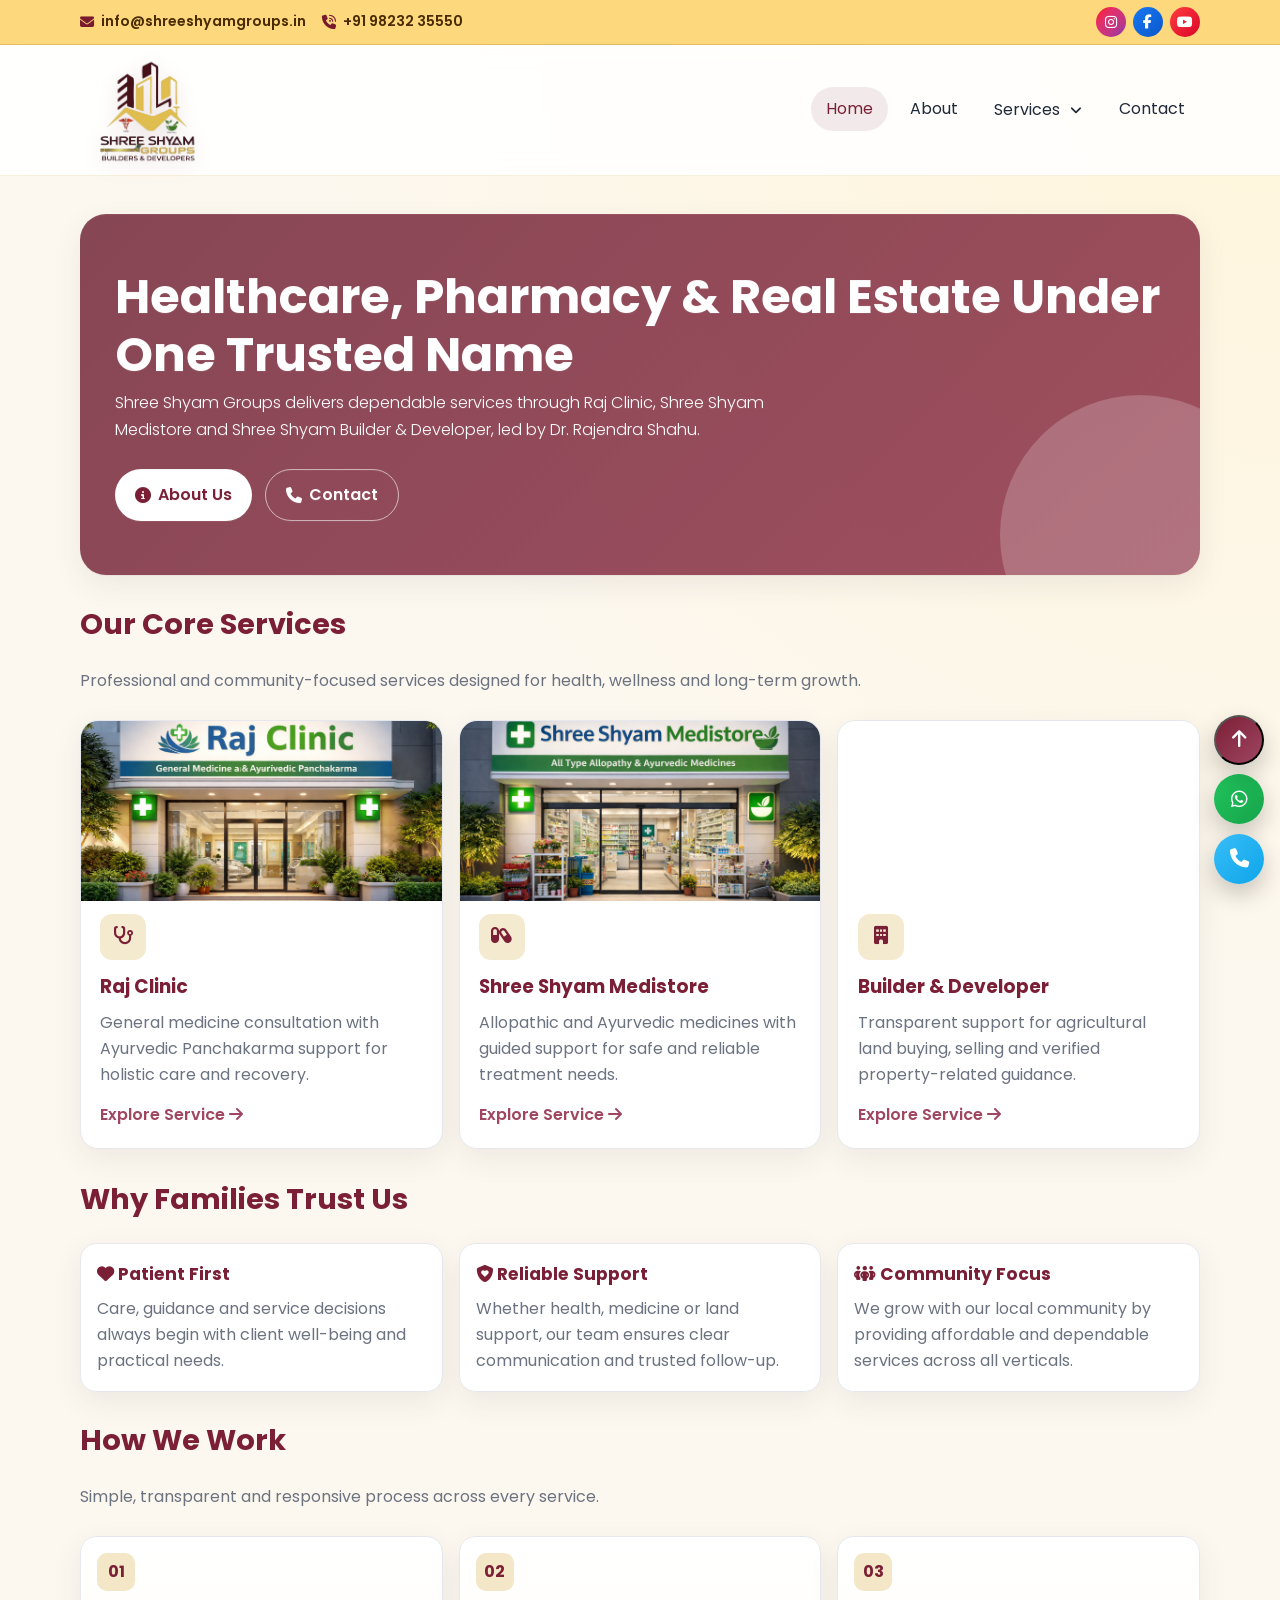
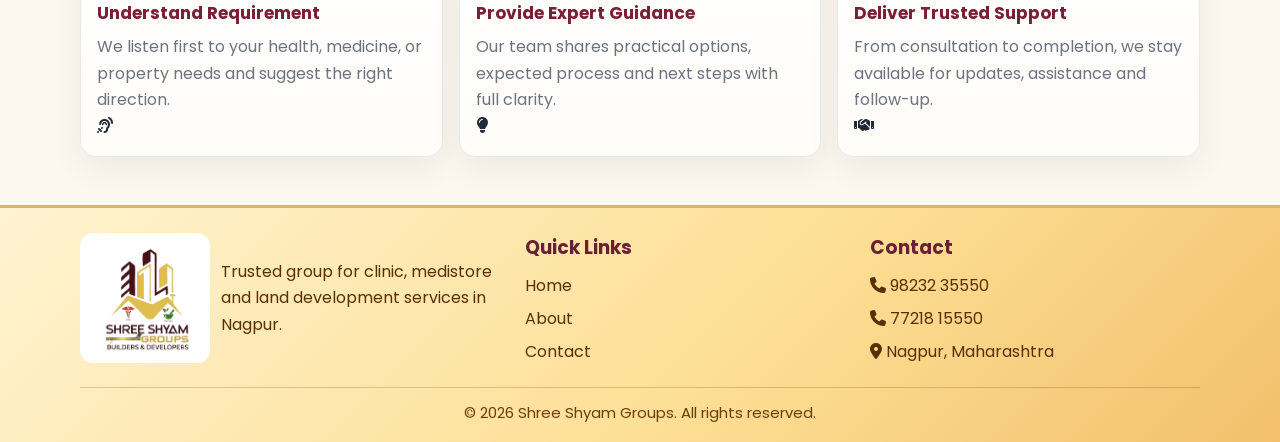
==== index.html @ 0914d7eb "Add files via upload" ====
<!DOCTYPE html>
<html lang="en">
<head>
    <meta charset="UTF-8">
    <meta name="viewport" content="width=device-width, initial-scale=1.0">
    <title>Shree Shyam Groups | Home</title>
    <link rel="preconnect" href="https://fonts.googleapis.com">
    <link rel="preconnect" href="https://fonts.gstatic.com" crossorigin>
    <link href="https://fonts.googleapis.com/css2?family=Poppins:wght@300;400;500;600;700&display=swap" rel="stylesheet">
    <link rel="stylesheet" href="https://cdnjs.cloudflare.com/ajax/libs/font-awesome/6.5.2/css/all.min.css">
    <link rel="stylesheet" href="css/style.css">
</head>
<body>
    <div class="top-contact-bar">
        <div class="container top-contact-inner">
            <div class="top-contact-left">
                <a href="mailto:info@shreeshyamgroups.in"><i class="fa-solid fa-envelope"></i> info@shreeshyamgroups.in</a>
                <a href="tel:9823235550"><i class="fa-solid fa-phone-volume"></i> +91 98232 35550</a>
            </div>
            <div class="top-contact-social" aria-label="Social media links">
                <a class="social-instagram" href="#" target="_blank" rel="noopener" aria-label="Instagram"><i class="fa-brands fa-instagram"></i></a>
                <a class="social-facebook" href="#" target="_blank" rel="noopener" aria-label="Facebook"><i class="fa-brands fa-facebook-f"></i></a>
                <a class="social-youtube" href="#" target="_blank" rel="noopener" aria-label="YouTube"><i class="fa-brands fa-youtube"></i></a>
            </div>
        </div>
    </div>

    <header class="site-header">
        <nav class="navbar container">
            <a class="logo-wrap" href="index.html">
                <img src="images/logo.png" alt="Shree Shyam Groups Logo">
                <span class="logo-text">Shree Shyam Groups</span>
            </a>
            <button class="menu-toggle" aria-label="Toggle menu" aria-expanded="false">
                <i class="fa-solid fa-bars"></i>
            </button>
            <ul class="nav-links" id="navLinks">
                <li><a class="active" href="index.html">Home</a></li>
                <li><a href="about.html">About</a></li>
                <li class="nav-dropdown">
                    <button class="drop-trigger" type="button">Services <i class="fa-solid fa-angle-down"></i></button>
                    <ul class="dropdown-menu">
                        <li><a href="raj-clinic.html">Raj Clinic</a></li>
                        <li><a href="shree-shyam-medistore.html">Shree Shyam Medistore</a></li>
                        <li><a href="shree-shyam-builder.html">Shree Shyam Builder & Developer</a></li>
                    </ul>
                </li>
                <li><a href="contact.html">Contact</a></li>
            </ul>
        </nav>
    </header>

    <main>
        <div class="container">
            <section class="hero reveal" style="background: linear-gradient(135deg, rgba(95, 11, 32, 0.75), rgba(127, 23, 50, 0.75)), url('https://images.unsplash.com/photo-1576091160550-2173dba999ef?w=1200&h=600&fit=crop') center/cover no-repeat;">
                <div class="hero-content">
                    <h1>Healthcare, Pharmacy & Real Estate Under One Trusted Name</h1>
                    <p>Shree Shyam Groups delivers dependable services through Raj Clinic, Shree Shyam Medistore and Shree Shyam Builder & Developer, led by Dr. Rajendra Shahu.</p>
                </div>
                <div class="hero-actions">
                    <a href="about.html" class="btn btn-primary"><i class="fa-solid fa-circle-info"></i> About Us</a>
                    <a href="contact.html" class="btn btn-secondary"><i class="fa-solid fa-phone"></i> Contact</a>
                </div>
            </section>

            <section class="reveal" style="margin-top:1.6rem;">
                <h2 class="section-title">Our Core Services</h2>
                <p class="section-subtitle">Professional and community-focused services designed for health, wellness and long-term growth.</p>
                <div class="grid-3">
                    <article class="card card-with-image">
                        <div class="card-image" style="background: linear-gradient(135deg, #5f0b20, #d8b554); background-image: url('images/clinic.png'); background-size: cover; background-position: center;"></div>
                        <div class="card-content">
                            <i class="icon fa-solid fa-stethoscope"></i>
                            <h3>Raj Clinic</h3>
                            <p>General medicine consultation with Ayurvedic Panchakarma support for holistic care and recovery.</p>
                            <a href="raj-clinic.html">Explore Service <i class="fa-solid fa-arrow-right"></i></a>
                        </div>
                    </article>
                    <article class="card card-with-image">
                        <div class="card-image" style="background: linear-gradient(135deg, #5f0b20, #d8b554); background-image: url('images/medical.png'); background-size: cover; background-position: center;"></div>
                        <div class="card-content">
                            <i class="icon fa-solid fa-capsules"></i>
                            <h3>Shree Shyam Medistore</h3>
                            <p>Allopathic and Ayurvedic medicines with guided support for safe and reliable treatment needs.</p>
                            <a href="shree-shyam-medistore.html">Explore Service <i class="fa-solid fa-arrow-right"></i></a>
                        </div>
                    </article>
                    <article class="card card-with-image">
                        <div class="card-image" style="background: linear-gradient(135deg, #5f0b20, #d8b554); background-image: url('https://images.unsplash.com/photo-1560518883-ce09059eeffa?w=400&h=250&fit=crop'); background-size: cover; background-position: center;"></div>
                        <div class="card-content">
                            <i class="icon fa-solid fa-building"></i>
                            <h3>Builder & Developer</h3>
                            <p>Transparent support for agricultural land buying, selling and verified property-related guidance.</p>
                            <a href="shree-shyam-builder.html">Explore Service <i class="fa-solid fa-arrow-right"></i></a>
                        </div>
                    </article>
                </div>
            </section>

            <section class="reveal" style="margin-top:1.7rem;">
                <h2 class="section-title">Why Families Trust Us</h2>
                <div class="value-grid">
                    <article class="value-item reveal-delay-1">
                        <h3><i class="fa-solid fa-heart"></i> Patient First</h3>
                        <p>Care, guidance and service decisions always begin with client well-being and practical needs.</p>
                    </article>
                    <article class="value-item reveal-delay-2">
                        <h3><i class="fa-solid fa-shield-heart"></i> Reliable Support</h3>
                        <p>Whether health, medicine or land support, our team ensures clear communication and trusted follow-up.</p>
                    </article>
                    <article class="value-item reveal-delay-3">
                        <h3><i class="fa-solid fa-people-group"></i> Community Focus</h3>
                        <p>We grow with our local community by providing affordable and dependable services across all verticals.</p>
                    </article>
                </div>
            </section>

            <section class="reveal" style="margin-top:1.6rem;">
                <h2 class="section-title">How We Work</h2>
                <p class="section-subtitle">Simple, transparent and responsive process across every service.</p>
                <div class="process-grid">
                    <article class="process-card reveal-delay-1">
                        <div class="process-card-inner">
                            <div class="process-step-circle">
                                <span class="process-step">01</span>
                            </div>
                            <div class="process-card-content">
                                <h3>Understand Requirement</h3>
                                <p>We listen first to your health, medicine, or property needs and suggest the right direction.</p>
                            </div>
                        </div>
                        <div class="process-card-icon">
                            <i class="fa-solid fa-ear-listen"></i>
                        </div>
                    </article>
                    <article class="process-card reveal-delay-2">
                        <div class="process-card-inner">
                            <div class="process-step-circle">
                                <span class="process-step">02</span>
                            </div>
                            <div class="process-card-content">
                                <h3>Provide Expert Guidance</h3>
                                <p>Our team shares practical options, expected process and next steps with full clarity.</p>
                            </div>
                        </div>
                        <div class="process-card-icon">
                            <i class="fa-solid fa-lightbulb"></i>
                        </div>
                    </article>
                    <article class="process-card reveal-delay-3">
                        <div class="process-card-inner">
                            <div class="process-step-circle">
                                <span class="process-step">03</span>
                            </div>
                            <div class="process-card-content">
                                <h3>Deliver Trusted Support</h3>
                                <p>From consultation to completion, we stay available for updates, assistance and follow-up.</p>
                            </div>
                        </div>
                        <div class="process-card-icon">
                            <i class="fa-solid fa-handshake"></i>
                        </div>
                    </article>
                </div>
            </section>
        </div>
    </main>

    <footer class="site-footer">
        <div class="container footer-grid">
            <div>
                <div class="footer-brand">
                    <img src="images/logo.png" alt="Shree Shyam Groups">
                    <div>
                        <!-- <h3 class="footer-heading">Shree Shyam Groups</h3> -->
                        <p>Trusted group for clinic, medistore and land development services in Nagpur.</p>
                    </div>
                </div>
            </div>
            <div>
                <h3 class="footer-heading">Quick Links</h3>
                <div class="footer-links">
                    <a href="index.html">Home</a><br>
                    <a href="about.html">About</a><br>
                    <a href="contact.html">Contact</a>
                </div>
            </div>
            <div>
                <h3 class="footer-heading">Contact</h3>
                <div class="footer-links">
                    <a href="tel:9823235550"><i class="fa-solid fa-phone"></i> 98232 35550</a><br>
                    <a href="tel:7721815550"><i class="fa-solid fa-phone"></i> 77218 15550</a><br>
                    <a href="contact.html"><i class="fa-solid fa-location-dot"></i> Nagpur, Maharashtra</a>
                </div>
            </div>
        </div>
        <div class="container footer-bottom">© 2026 Shree Shyam Groups. All rights reserved.</div>
    </footer>

    <div class="floating-actions" aria-label="Quick actions">
        <button class="fab-btn fab-top" type="button" aria-label="Back to top" title="Back to top">
            <i class="fa-solid fa-arrow-up"></i>
        </button>
        <a class="fab-btn fab-whatsapp" href="https://wa.me/919823235550?text=Hello%20Shree%20Shyam%20Groups%2C%20I%20would%20like%20to%20know%20more%20about%20your%20services." target="_blank" rel="noopener" aria-label="Chat on WhatsApp">
            <i class="fa-brands fa-whatsapp"></i>
        </a>
        <a class="fab-btn fab-call" href="tel:9823235550" aria-label="Call now">
            <i class="fa-solid fa-phone"></i>
        </a>
    </div>

    <script src="js/script.js"></script>
</body>
</html>
---- css/style.css ----
:root {
    --bg: #fdf8ef;
    --surface: #ffffff;
    --primary: #7a1f35;
    --primary-soft: #a04662;
    --accent: #ddb861;
    --accent-soft: #f3dda4;
    --text: #1f2937;
    --muted: #6b7280;
    --border: #e6e8ee;
    --shadow: 0 10px 30px rgba(39, 35, 67, 0.08);
}

* {
    box-sizing: border-box;
}

html,
body {
    margin: 0;
    padding: 0;
}

html {
    scroll-behavior: smooth;
}

body {
    font-family: "Poppins", "Segoe UI", sans-serif;
    line-height: 1.65;
    background: radial-gradient(circle at top right, #fff5da 0%, var(--bg) 40%);
    color: var(--text);
    min-height: 100vh;
    display: flex;
    flex-direction: column;
}

a {
    color: inherit;
    text-decoration: none;
}

img {
    max-width: 100%;
    display: block;
}

ul {
    list-style: none;
    padding: 0;
    margin: 0;
}

.container {
    width: min(1120px, calc(100% - 2rem));
    margin-inline: auto;
}

.top-contact-bar {
    background: #fdd87d;
    color: #4a2b00;
    border-bottom: 1px solid rgba(74, 43, 0, 0.16);
}

.top-contact-inner {
    min-height: 44px;
    display: flex;
    align-items: center;
    justify-content: space-between;
    gap: 1rem;
    font-size: 0.88rem;
}

.top-contact-left {
    display: flex;
    align-items: center;
    gap: 1rem;
    flex-wrap: wrap;
}

.top-contact-left a {
    display: inline-flex;
    align-items: center;
    gap: 0.45rem;
    color: #4a2b00;
    font-weight: 600;
}

.top-contact-left a i {
    color: #7a1a2f;
}

.top-contact-social {
    display: flex;
    align-items: center;
    gap: 0.45rem;
}

.top-contact-social a {
    width: 30px;
    height: 30px;
    border-radius: 50%;
    display: grid;
    place-items: center;
    color: #fff;
    transition: transform 0.2s ease, box-shadow 0.2s ease;
}

.social-instagram {
    background: linear-gradient(135deg, #fd1d1d, #e1306c, #c13584, #833ab4);
}

.social-facebook {
    background: linear-gradient(135deg, #1877f2, #0a58ca);
}

.social-youtube {
    background: linear-gradient(135deg, #ff3d3d, #d90429);
}

.top-contact-social a:hover {
    transform: translateY(-2px) scale(1.04);
    box-shadow: 0 8px 16px rgba(0, 0, 0, 0.25);
}

.site-header {
    position: sticky;
    top: 0;
    z-index: 1000;
    backdrop-filter: blur(9px);
    background: rgba(255, 255, 255, 0.88);
    border-bottom: 1px solid rgba(216, 181, 84, 0.2);
}

.navbar {
    min-height: 78px;
    display: flex;
    align-items: center;
    justify-content: space-between;
    gap: 1rem;
}

.logo-wrap {
    display: inline-flex;
    align-items: center;
    gap: 0.75rem;
}

.logo-wrap img {
    width: 130px;
    height: 130px;
    object-fit: contain;
    filter: drop-shadow(0 6px 10px rgba(95, 11, 32, 0.15));
}

.logo-text {
    display: none;
    font-weight: 700;
    letter-spacing: 0.3px;
    color: var(--primary);
    font-size: 1.03rem;
}

.menu-toggle {
    display: none;
    border: 0;
    background: transparent;
    color: var(--primary);
    font-size: 1.25rem;
}

.nav-links {
    display: flex;
    align-items: center;
    gap: 0.4rem;
}

.nav-links > li > a,
.drop-trigger {
    border: 0;
    background: transparent;
    font: inherit;
    color: var(--text);
    padding: 0.65rem 0.95rem;
    border-radius: 999px;
    transition: all 0.25s ease;
    cursor: pointer;
}

.nav-links > li > a:hover,
.drop-trigger:hover,
.nav-links > li > a.active {
    color: var(--primary);
    background: rgba(95, 11, 32, 0.08);
}

.nav-dropdown {
    position: relative;
}

.drop-trigger i {
    margin-left: 0.35rem;
    font-size: 0.85rem;
}

.dropdown-menu {
    position: absolute;
    right: 0;
    top: calc(100% + 0.45rem);
    min-width: 260px;
    background: var(--surface);
    border: 1px solid var(--border);
    border-radius: 14px;
    box-shadow: var(--shadow);
    padding: 0.45rem;
    display: none;
}

.dropdown-menu a {
    display: block;
    border-radius: 10px;
    padding: 0.65rem 0.75rem;
    color: var(--text);
    font-size: 0.95rem;
}

.dropdown-menu a:hover,
.dropdown-menu a.active {
    background: rgba(216, 181, 84, 0.24);
    color: var(--primary);
}

.nav-dropdown:hover .dropdown-menu,
.nav-dropdown.open .dropdown-menu {
    display: block;
}

main {
    width: 100%;
    flex: 1;
    padding: 2.4rem 0 3rem;
}

.hero {
    border-radius: 26px;
    padding: 3.4rem 2.2rem;
    background: 
        repeating-linear-gradient(45deg, transparent, transparent 35px, rgba(255,255,255,.03) 35px, rgba(255,255,255,.03) 70px),
        linear-gradient(120deg, #8f2b45 0%, #b35473 45%, #e7c578 100%);
    color: #fff;
    position: relative;
    overflow: hidden;
    box-shadow: var(--shadow);
}

.hero::after {
    content: "";
    position: absolute;
    inset: auto -80px -100px auto;
    width: 280px;
    height: 280px;
    border-radius: 50%;
    background: rgba(255, 255, 255, 0.2);
}

.hero-content {
    position: relative;
    z-index: 1;
}

.hero h1 {
    font-size: clamp(2rem, 4vw, 3rem);
    margin: 0 0 0.4rem;
    line-height: 1.2;
}

.hero p {
    max-width: 720px;
    margin: 0;
    font-weight: 300;
    font-size: 1.02rem;
}

.hero-actions {
    margin-top: 1.6rem;
    display: flex;
    gap: 0.8rem;
    flex-wrap: wrap;
}

.btn {
    display: inline-flex;
    align-items: center;
    gap: 0.45rem;
    border: 0;
    border-radius: 999px;
    padding: 0.72rem 1.25rem;
    cursor: pointer;
    font-weight: 600;
    transition: transform 0.2s ease, box-shadow 0.2s ease;
}

.btn-primary {
    color: var(--primary);
    background: #fff;
}

.btn-secondary {
    color: #fff;
    background: transparent;
    border: 1px solid rgba(255, 255, 255, 0.6);
}

.btn:hover {
    transform: translateY(-2px);
    box-shadow: 0 10px 20px rgba(0, 0, 0, 0.16);
}

.section-title {
    margin: 0 0 1.2rem;
    font-size: 1.8rem;
    color: var(--primary);
}

.section-subtitle {
    margin: 0 0 1.6rem;
    color: var(--muted);
}

.grid-3 {
    display: grid;
    grid-template-columns: repeat(3, minmax(0, 1fr));
    gap: 1rem;
}

.grid-2 {
    display: grid;
    grid-template-columns: repeat(2, minmax(0, 1fr));
    gap: 1rem;
}

.card-with-image {
    display: flex;
    flex-direction: column;
    overflow: hidden;
}

.card-image {
    height: 180px;
    border-radius: 14px 14px 0 0;
    margin: -1.2rem -1.2rem 0.8rem -1.2rem;
    background-position: center;
    background-size: cover;
    background-color: rgba(216, 181, 84, 0.2);
    transition: transform 0.4s ease;
}

.card-content {
    flex: 1;
    display: flex;
    flex-direction: column;
}

.card {
    background: var(--surface);
    border: 1px solid var(--border);
    border-radius: 18px;
    padding: 1.2rem;
    box-shadow: var(--shadow);
    transition: transform 0.25s ease, box-shadow 0.25s ease;
}

.card:hover {
    transform: translateY(-4px);
    box-shadow: 0 14px 30px rgba(95, 11, 32, 0.12);
}

.card:hover .card-image {
    transform: scale(1.04);
}

.card i.icon {
    width: 46px;
    height: 46px;
    border-radius: 12px;
    display: grid;
    place-items: center;
    font-size: 1.15rem;
    color: var(--primary);
    background: rgba(216, 181, 84, 0.28);
    margin-bottom: 0.75rem;
}

.card h3 {
    margin: 0 0 0.45rem;
    color: var(--primary);
}

.card p {
    margin: 0 0 0.85rem;
    color: var(--muted);
}

.card a {
    color: var(--primary-soft);
    font-weight: 600;
}

.value-grid {
    display: grid;
    grid-template-columns: repeat(3, minmax(0, 1fr));
    gap: 1rem;
}

.value-item {
    background: var(--surface);
    border: 1px solid var(--border);
    border-radius: 16px;
    padding: 1rem;
    box-shadow: var(--shadow);
}

.value-item h3 {
    margin: 0 0 0.45rem;
    color: var(--primary);
    font-size: 1.08rem;
}

.value-item p {
    margin: 0;
    color: var(--muted);
}

.process-grid {
    display: grid;
    grid-template-columns: repeat(3, minmax(0, 1fr));
    gap: 1rem;
}

.process-card {
    background: linear-gradient(180deg, #fff, #fffdf8);
    border: 1px solid var(--border);
    border-radius: 16px;
    padding: 1rem;
    box-shadow: var(--shadow);
}

.process-step {
    display: inline-block;
    width: 38px;
    height: 38px;
    border-radius: 10px;
    text-align: center;
    line-height: 38px;
    font-weight: 700;
    color: var(--primary);
    background: rgba(216, 181, 84, 0.32);
    margin-bottom: 0.55rem;
}

.process-card h3 {
    margin: 0 0 0.4rem;
    color: var(--primary);
    font-size: 1.06rem;
}

.process-card p {
    margin: 0;
    color: var(--muted);
}

.tag-cloud {
    display: flex;
    flex-wrap: wrap;
    gap: 0.55rem;
    margin: 0.55rem 0 0.8rem;
}

.tag-chip {
    display: inline-flex;
    align-items: center;
    padding: 0.38rem 0.72rem;
    border-radius: 999px;
    border: 1px solid var(--border);
    font-size: 0.84rem;
    color: var(--primary);
    background: #fff;
}

.process-mini {
    display: flex;
    align-items: center;
    gap: 0.45rem;
    color: var(--primary-soft);
    font-weight: 600;
    margin-top: 0.65rem;
}

.timeline-list {
    border-left: 2px solid rgba(216, 181, 84, 0.55);
    padding-left: 1.1rem;
    display: grid;
    gap: 1rem;
}

.timeline-item {
    position: relative;
    background: #fff;
    border: 1px solid var(--border);
    border-radius: 14px;
    padding: 0.85rem 0.9rem;
}

.timeline-dot {
    position: absolute;
    left: -1.58rem;
    top: 1rem;
    width: 12px;
    height: 12px;
    border-radius: 50%;
    background: var(--accent);
    box-shadow: 0 0 0 4px rgba(216, 181, 84, 0.2);
}

.timeline-item h3 {
    margin: 0 0 0.3rem;
    color: var(--primary);
    font-size: 1.02rem;
}

.timeline-item p {
    margin: 0;
    color: var(--muted);
}

.page-banner {
    background: 
        repeating-linear-gradient(90deg, transparent, transparent 40px, rgba(255,255,255,.05) 40px, rgba(255,255,255,.05) 80px),
        linear-gradient(135deg, rgba(138, 40, 67, 0.84), rgba(178, 84, 110, 0.8) 45%, rgba(227, 194, 116, 0.82));
    color: #fff;
    border-radius: 20px;
    padding: 2rem;
    margin-bottom: 1.2rem;
    position: relative;
    isolation: isolate;
}

.page-banner::before {
    content: "";
    position: absolute;
    inset: 0;
    border-radius: inherit;
    background: rgba(255, 245, 224, 0.12);
    z-index: 0;
}

.page-banner > * {
    position: relative;
    z-index: 1;
}

.page-banner h1 {
    margin: 0 0 0.5rem;
    font-size: clamp(1.8rem, 3vw, 2.4rem);
}

.page-banner p {
    margin: 0;
    font-weight: 300;
}

.about-ref-banner {
    padding: clamp(2.2rem, 6vw, 4.3rem) clamp(1.2rem, 4vw, 2.4rem);
    min-height: clamp(280px, 42vw, 430px);
    display: flex;
    align-items: center;
}

.about-ref-content {
    max-width: 900px;
}

.about-ref-breadcrumb {
    margin: 0 0 0.8rem;
    font-size: 0.9rem;
    color: #fbe8bf;
}

.about-ref-breadcrumb span {
    margin: 0 0.35rem;
    color: #fff;
}

.about-ref-title {
    margin: 0 0 0.9rem;
    font-size: clamp(2rem, 4.8vw, 3.2rem);
    line-height: 1.15;
}

.about-ref-text {
    margin: 0 0 1.3rem;
    font-size: clamp(1rem, 2vw, 1.15rem);
    line-height: 1.62;
    max-width: 760px;
}

.about-ref-actions {
    display: flex;
    flex-wrap: wrap;
    gap: 0.72rem;
}

.about-overview {
    margin: 2.4rem 0;
}

.about-link {
    color: var(--primary-soft);
    font-weight: 600;
}

.about-pillars-wrap {
    margin: 2.4rem 0;
}

.about-owner-highlight {
    background: linear-gradient(135deg, rgba(95, 11, 32, 0.1), rgba(216, 181, 84, 0.17));
    border: 1px solid rgba(95, 11, 32, 0.16);
    border-radius: 16px;
    padding: 0.95rem 1rem;
    margin-bottom: 1rem;
}

.owner-highlight-label {
    display: inline-flex;
    align-items: center;
    gap: 0.45rem;
    font-size: 0.84rem;
    font-weight: 700;
    letter-spacing: 0.5px;
    text-transform: uppercase;
    color: #6b1224;
    margin-bottom: 0.62rem;
}

.owner-names-wrap {
    display: flex;
    flex-wrap: wrap;
    gap: 0.56rem;
}

.owner-name-pill {
    display: inline-flex;
    align-items: center;
    padding: 0.5rem 0.86rem;
    border-radius: 999px;
    background: #fff;
    border: 1px solid rgba(95, 11, 32, 0.2);
    box-shadow: 0 8px 16px rgba(33, 8, 14, 0.08);
    font-size: 0.9rem;
    font-weight: 700;
    color: #4d0f1d;
}

.about-pillars-grid .about-pillar-card {
    border-top: 3px solid rgba(216, 181, 84, 0.7);
}

.about-highlight-band {
    background: linear-gradient(135deg, rgba(133, 35, 62, 0.84), rgba(171, 78, 103, 0.82) 45%, rgba(222, 186, 106, 0.82));
    color: #fff;
    border-radius: 20px;
    padding: clamp(1.8rem, 4vw, 2.8rem);
    margin: 2.2rem 0;
}

.about-highlight-band h2 {
    margin: 0 0 1.1rem;
    text-align: center;
    font-size: clamp(1.5rem, 3.2vw, 2.1rem);
}

.about-highlight-grid {
    gap: 0.8rem;
}

.about-highlight-item {
    background: rgba(255, 255, 255, 0.14);
    border: 1px solid rgba(255, 255, 255, 0.24);
    border-radius: 14px;
    padding: 1rem;
    text-align: center;
}

.about-highlight-value {
    font-size: 1.35rem;
    font-weight: 700;
    color: #ffe6a3;
}

.about-highlight-item p {
    margin: 0.35rem 0 0;
    font-size: 0.95rem;
}

.about-cta-strip {
    text-align: center;
    padding: clamp(2rem, 4vw, 3.2rem) clamp(1rem, 3vw, 2rem);
    background: rgba(216, 181, 84, 0.16);
    border-radius: 20px;
    margin-top: 2.4rem;
}

.about-cta-strip h2 {
    margin: 0 0 0.7rem;
    font-size: clamp(1.5rem, 3.6vw, 2.2rem);
}

.about-cta-strip p {
    margin: 0 auto 1.25rem;
    max-width: 760px;
    color: var(--muted);
}

.contact-page-banner {
    padding: clamp(2.2rem, 6vw, 4rem) clamp(1.25rem, 4.2vw, 2.4rem);
    min-height: clamp(270px, 40vw, 410px);
    display: flex;
    align-items: center;
}

.contact-banner-content {
    max-width: 860px;
}

.contact-banner-title {
    margin: 0 0 0.8rem;
    font-size: clamp(2rem, 4.4vw, 3rem);
    line-height: 1.16;
}

.contact-banner-text {
    margin: 0 0 1.2rem;
    font-size: clamp(1rem, 2vw, 1.12rem);
    line-height: 1.6;
    max-width: 760px;
}

.contact-banner-points {
    display: flex;
    flex-wrap: wrap;
    gap: 0.65rem;
    margin-bottom: 1.25rem;
}

.contact-banner-points span {
    display: inline-flex;
    align-items: center;
    gap: 0.42rem;
    padding: 0.42rem 0.78rem;
    border-radius: 999px;
    background: rgba(255, 255, 255, 0.18);
    border: 1px solid rgba(255, 255, 255, 0.28);
    font-size: 0.9rem;
}

.contact-banner-actions {
    display: flex;
    gap: 0.72rem;
    flex-wrap: wrap;
}

.clinic-page-banner {
    padding: clamp(2.2rem, 6vw, 4rem) clamp(1.25rem, 4.2vw, 2.4rem);
    min-height: clamp(270px, 40vw, 410px);
    display: flex;
    align-items: center;
}

.clinic-banner-content {
    max-width: 860px;
}

.clinic-banner-title {
    margin: 0 0 0.8rem;
    font-size: clamp(2rem, 4.4vw, 3rem);
    line-height: 1.16;
}

.clinic-banner-text {
    margin: 0 0 1.2rem;
    font-size: clamp(1rem, 2vw, 1.12rem);
    line-height: 1.6;
    max-width: 760px;
}

.clinic-banner-points {
    display: flex;
    flex-wrap: wrap;
    gap: 0.65rem;
    margin-bottom: 1.25rem;
}

.clinic-banner-points span {
    display: inline-flex;
    align-items: center;
    gap: 0.42rem;
    padding: 0.42rem 0.78rem;
    border-radius: 999px;
    background: rgba(255, 255, 255, 0.18);
    border: 1px solid rgba(255, 255, 255, 0.28);
    font-size: 0.9rem;
}

.clinic-banner-actions {
    display: flex;
    gap: 0.72rem;
    flex-wrap: wrap;
}

.clinic-doctor-highlight {
    display: inline-flex;
    align-items: center;
    flex-wrap: wrap;
    gap: 0.55rem;
    padding: 0.5rem 0.72rem;
    border-radius: 12px;
    background: rgba(255, 255, 255, 0.16);
    border: 1px solid rgba(255, 255, 255, 0.32);
    margin-bottom: 1rem;
}

.doctor-label {
    display: inline-flex;
    align-items: center;
    gap: 0.4rem;
    font-size: 0.78rem;
    font-weight: 700;
    letter-spacing: 0.45px;
    text-transform: uppercase;
    color: #fff0c6;
}

.doctor-name {
    display: inline-flex;
    align-items: center;
    padding: 0.36rem 0.72rem;
    border-radius: 999px;
    background: #fff;
    color: #6a1f34;
    font-size: 0.9rem;
    font-weight: 700;
    box-shadow: 0 8px 16px rgba(50, 12, 22, 0.2);
}

.builder-page-banner {
    padding: clamp(2.2rem, 6vw, 4rem) clamp(1.25rem, 4.2vw, 2.4rem);
    min-height: clamp(270px, 40vw, 410px);
    display: flex;
    align-items: center;
}

.builder-banner-content {
    max-width: 860px;
}

.builder-banner-title {
    margin: 0 0 0.8rem;
    font-size: clamp(2rem, 4.4vw, 3rem);
    line-height: 1.16;
}

.builder-banner-text {
    margin: 0 0 1.2rem;
    font-size: clamp(1rem, 2vw, 1.12rem);
    line-height: 1.6;
    max-width: 760px;
}

.builder-banner-points {
    display: flex;
    flex-wrap: wrap;
    gap: 0.65rem;
    margin-bottom: 1.25rem;
}

.builder-banner-points span {
    display: inline-flex;
    align-items: center;
    gap: 0.42rem;
    padding: 0.42rem 0.78rem;
    border-radius: 999px;
    background: rgba(255, 255, 255, 0.18);
    border: 1px solid rgba(255, 255, 255, 0.28);
    font-size: 0.9rem;
}

.builder-banner-actions {
    display: flex;
    gap: 0.72rem;
    flex-wrap: wrap;
}

.medistore-page-banner {
    padding: clamp(2.2rem, 6vw, 4rem) clamp(1.25rem, 4.2vw, 2.4rem);
    min-height: clamp(270px, 40vw, 410px);
    display: flex;
    align-items: center;
}

.medistore-banner-content {
    max-width: 860px;
}

.medistore-banner-title {
    margin: 0 0 0.8rem;
    font-size: clamp(2rem, 4.4vw, 3rem);
    line-height: 1.16;
}

.medistore-banner-text {
    margin: 0 0 1.2rem;
    font-size: clamp(1rem, 2vw, 1.12rem);
    line-height: 1.6;
    max-width: 760px;
}

.medistore-banner-points {
    display: flex;
    flex-wrap: wrap;
    gap: 0.65rem;
    margin-bottom: 1.25rem;
}

.medistore-banner-points span {
    display: inline-flex;
    align-items: center;
    gap: 0.42rem;
    padding: 0.42rem 0.78rem;
    border-radius: 999px;
    background: rgba(255, 255, 255, 0.18);
    border: 1px solid rgba(255, 255, 255, 0.28);
    font-size: 0.9rem;
}

.medistore-banner-actions {
    display: flex;
    gap: 0.72rem;
    flex-wrap: wrap;
}

.highlights li {
    background: var(--surface);
    border: 1px solid var(--border);
    border-radius: 12px;
    padding: 0.85rem 0.9rem;
    margin-bottom: 0.65rem;
}

.faq-section h3 {
    margin-bottom: 0.85rem;
}

.faq-item {
    border: 1px solid var(--border);
    border-radius: 12px;
    background: #fff;
    margin-bottom: 0.7rem;
    overflow: hidden;
}

.faq-item summary {
    list-style: none;
    cursor: pointer;
    font-weight: 600;
    color: var(--primary);
    padding: 0.85rem 1rem;
    position: relative;
}

.faq-item summary::-webkit-details-marker {
    display: none;
}

.faq-item summary::after {
    content: "+";
    position: absolute;
    right: 1rem;
    top: 50%;
    transform: translateY(-50%);
    font-size: 1.15rem;
    color: var(--primary-soft);
}

.faq-item[open] summary::after {
    content: "−";
}

.faq-item p {
    margin: 0;
    padding: 0 1rem 0.95rem;
    color: var(--muted);
}

.contact-wrap {
    display: grid;
    grid-template-columns: 1.1fr 1fr;
    gap: 1rem;
}

.info-list li {
    display: flex;
    align-items: center;
    gap: 0.7rem;
    margin-bottom: 0.8rem;
}

.info-list i {
    width: 34px;
    height: 34px;
    border-radius: 50%;
    display: grid;
    place-items: center;
    background: rgba(216, 181, 84, 0.25);
    color: var(--primary);
}

.social-links {
    display: flex;
    gap: 0.6rem;
    margin-top: 0.8rem;
}

.social-links a {
    width: 40px;
    height: 40px;
    border-radius: 50%;
    border: 1px solid var(--border);
    display: grid;
    place-items: center;
    transition: all 0.25s ease;
    color: var(--primary);
    background: var(--surface);
}

.social-links a:hover {
    background: var(--primary);
    color: #fff;
}

.contact-form input,
.contact-form textarea,
.contact-form button {
    width: 100%;
    border-radius: 12px;
    border: 1px solid var(--border);
    font: inherit;
}

.contact-form input,
.contact-form textarea {
    padding: 0.8rem 0.9rem;
    margin-bottom: 0.75rem;
    background: #fff;
}

.contact-form textarea {
    min-height: 130px;
    resize: vertical;
}

.contact-form button {
    border: 0;
    background: linear-gradient(135deg, var(--primary), var(--primary-soft));
    color: #fff;
    padding: 0.78rem 1rem;
    font-weight: 600;
}

.site-footer {
    margin-top: auto;
    background: linear-gradient(135deg, #fff3d1, #fddf95 58%, #f2c06c);
    color: #5a2f06;
    border-top: 3px solid #e2b258;
}

.footer-grid {
    padding: 1.6rem 0 1rem;
    display: grid;
    grid-template-columns: 1.3fr 1fr 1fr;
    gap: 1rem;
}

.footer-brand {
    display: flex;
    align-items: center;
    gap: 0.7rem;
}

.footer-brand img {
    width: 130px;
    height: 130px;
    background: #fff;
    border-radius: 10%;
    padding: 8px;
}

.footer-heading {
    margin: 0 0 0.55rem;
    color: #6a1f34;
}

.footer-links a {
    display: inline-block;
    color: #5a2f06;
    margin-bottom: 0.4rem;
}

.footer-links a:hover {
    color: #7a1f35;
}

.footer-bottom {
    border-top: 1px solid rgba(90, 47, 6, 0.22);
    padding: 0.8rem 0 1rem;
    font-size: 0.93rem;
    color: #6f3c09;
    text-align: center;
}

.reveal {
    opacity: 0;
    transform: translateY(16px);
    transition: all 0.6s ease;
}

.reveal-delay-1 {
    transition-delay: 0.08s;
}

.reveal-delay-2 {
    transition-delay: 0.16s;
}

.reveal-delay-3 {
    transition-delay: 0.24s;
}

.reveal.show {
    opacity: 1;
    transform: translateY(0);
}

.scroll-parallax {
    transform: translate3d(0, var(--parallax-y, 0px), 0);
    transition: transform 0.18s linear;
    will-change: transform;
}

.scroll-animate-item {
    opacity: 0;
    transform: translateY(22px) scale(0.985);
    transition: opacity 0.65s ease, transform 0.65s ease;
}

.scroll-animate-item.in-view {
    opacity: 1;
    transform: translateY(0) scale(1);
}

.map-section {
    overflow: hidden;
}

.map-frame {
    border-radius: 14px;
    overflow: hidden;
    border: 1px solid var(--border);
}

.map-frame iframe {
    width: 100%;
    height: 340px;
    border: 0;
    display: block;
}

.floating-actions {
    position: fixed;
    right: 1rem;
    bottom: 1rem;
    z-index: 1200;
    display: flex;
    flex-direction: column;
    gap: 0.6rem;
}

.fab-btn {
    width: 50px;
    height: 50px;
    border-radius: 50%;
    display: grid;
    place-items: center;
    color: #fff;
    box-shadow: 0 10px 24px rgba(0, 0, 0, 0.22);
    transition: transform 0.2s ease, box-shadow 0.2s ease;
}

.fab-btn i {
    font-size: 1.2rem;
}

.fab-btn:hover {
    transform: translateY(-2px) scale(1.03);
    box-shadow: 0 14px 24px rgba(0, 0, 0, 0.28);
}

@keyframes softPulse {
    0% { box-shadow: 0 0 0 0 rgba(216, 181, 84, 0.25); }
    70% { box-shadow: 0 0 0 12px rgba(216, 181, 84, 0); }
    100% { box-shadow: 0 0 0 0 rgba(216, 181, 84, 0); }
}

.btn-primary {
    animation: softPulse 3.2s infinite;
}

.fab-whatsapp {
    background: linear-gradient(135deg, #22c55e, #16a34a);
}

.fab-call {
    background: linear-gradient(135deg, #38bdf8, #0ea5e9);
}

.fab-top {
    background: linear-gradient(135deg, #7a1f35, #a04662);
    opacity: 0;
    visibility: hidden;
    transform: translateY(8px) scale(0.96);
    pointer-events: none;
    transition: opacity 0.25s ease, transform 0.25s ease, visibility 0.25s ease;
}

.fab-top.show {
    opacity: 1;
    visibility: visible;
    transform: translateY(0) scale(1);
    pointer-events: auto;
}

.land-service-stack {
    display: grid;
    gap: 1.2rem;
}

.land-service-card {
    border: 1px solid rgba(115, 16, 33, 0.14);
    border-radius: 22px;
    background: linear-gradient(145deg, #fffdfb, #fff7f0);
    box-shadow: 0 14px 34px rgba(60, 20, 26, 0.11);
    padding: 1.1rem 1.1rem 1.2rem;
}

.land-service-title {
    font-size: 1.15rem;
    font-weight: 800;
    color: #8a5b00;
    letter-spacing: 0.3px;
    margin-bottom: 0.85rem;
    text-align: center;
}

.land-service-body {
    display: grid;
    grid-template-columns: minmax(240px, 330px) 1fr;
    gap: 1rem;
    align-items: center;
}

.land-service-media {
    position: relative;
    height: 215px;
}

.land-img-primary,
.land-img-secondary {
    background-size: cover;
    background-position: center;
    border-radius: 16px;
    box-shadow: 0 12px 28px rgba(36, 10, 16, 0.2);
}

.land-img-primary {
    position: absolute;
    inset: 0 52px 24px 0;
}

.land-img-secondary {
    position: absolute;
    right: 0;
    bottom: 0;
    width: 52%;
    height: 57%;
    border: 4px solid #fffaf5;
}

.land-service-content p {
    margin: 0;
    color: #4f3b3d;
    line-height: 1.72;
    font-size: 0.96rem;
}

.land-service-cta {
    display: inline-flex;
    align-items: center;
    gap: 0.42rem;
    margin-top: 0.78rem;
    background: #1d1d1d;
    color: #fff;
    font-size: 0.86rem;
    font-weight: 700;
    text-decoration: none;
    border-radius: 999px;
    padding: 0.5rem 0.92rem;
    transition: transform 0.2s ease, background 0.25s ease;
}

.land-service-cta:hover {
    background: #3b3b3b;
    transform: translateY(-2px);
}

.medistore-service-stack .land-service-title {
    color: #6f1025;
}

.medistore-service-stack .land-service-card {
    background: linear-gradient(145deg, #fffefe, #fff5f8);
}

.clinic-service-stack .land-service-title {
    color: #5b0f21;
}

.clinic-service-stack .land-service-card {
    background: linear-gradient(145deg, #fffefe, #fff7f3);
}

@media (max-width: 980px) {
    .grid-3 {
        grid-template-columns: repeat(2, minmax(0, 1fr));
    }

    .footer-grid {
        grid-template-columns: 1fr 1fr;
    }

    .land-service-body {
        grid-template-columns: 1fr;
        gap: 0.9rem;
    }

    .land-service-media {
        height: 235px;
    }

    .land-img-primary {
        inset: 0 70px 30px 0;
    }

    .land-img-secondary {
        width: 48%;
        height: 55%;
    }
}

@media (max-width: 760px) {
    .top-contact-inner {
        min-height: auto;
        padding: 0.55rem 0;
        flex-direction: column;
        align-items: flex-start;
        gap: 0.45rem;
    }

    .top-contact-left {
        gap: 0.65rem;
        font-size: 0.8rem;
    }

    .top-contact-social {
        align-self: center;
    }

    .menu-toggle {
        display: inline-flex;
    }

    .nav-links {
        position: absolute;
        top: 78px;
        left: 0;
        right: 0;
        background: #fff;
        border-bottom: 1px solid var(--border);
        flex-direction: column;
        align-items: stretch;
        padding: 0.7rem 1rem 1rem;
        gap: 0.2rem;
        display: none;
    }

    .nav-links.open {
        display: flex;
    }

    .nav-links > li > a,
    .drop-trigger {
        width: 100%;
        text-align: left;
        border-radius: 10px;
    }

    .dropdown-menu {
        position: static;
        min-width: 100%;
        box-shadow: none;
        margin-top: 0.4rem;
    }

    .grid-3,
    .grid-2,
    .value-grid,
    .process-grid,
    .contact-wrap,
    .footer-grid {
        grid-template-columns: 1fr;
    }

    .logo-text {
        display: none;
    }

    .hero {
        padding: 2.2rem 1.2rem;
    }

    .land-service-card {
        padding: 0.95rem 0.85rem 1rem;
    }

    .land-service-title {
        font-size: 1.03rem;
        margin-bottom: 0.7rem;
    }

    .land-service-media {
        height: 200px;
    }

    .land-img-primary {
        inset: 0 56px 24px 0;
    }

    .land-img-secondary {
        width: 52%;
        height: 56%;
        border-width: 3px;
    }

    .contact-page-banner {
        min-height: auto;
        padding: 1.7rem 1.05rem;
    }

    .contact-banner-title {
        font-size: clamp(1.8rem, 9.6vw, 2.55rem);
        margin-bottom: 0.65rem;
    }

    .contact-banner-text {
        font-size: 1rem;
        margin-bottom: 1rem;
    }

    .contact-banner-points {
        gap: 0.5rem;
        margin-bottom: 1rem;
    }

    .contact-banner-points span {
        font-size: 0.82rem;
        padding: 0.38rem 0.65rem;
    }

    .contact-banner-actions {
        width: 100%;
    }

    .contact-banner-actions .btn {
        width: 100%;
        justify-content: center;
    }

    .about-ref-banner {
        min-height: auto;
        padding: 1.7rem 1.05rem;
    }

    .about-ref-title {
        font-size: clamp(1.8rem, 9.6vw, 2.6rem);
    }

    .about-ref-text {
        font-size: 1rem;
        margin-bottom: 1rem;
    }

    .about-ref-actions {
        width: 100%;
    }

    .about-ref-actions .btn {
        width: 100%;
        justify-content: center;
    }

    .clinic-page-banner {
        min-height: auto;
        padding: 1.7rem 1.05rem;
    }

    .clinic-banner-title {
        font-size: clamp(1.8rem, 9.6vw, 2.55rem);
        margin-bottom: 0.65rem;
    }

    .clinic-banner-text {
        font-size: 1rem;
        margin-bottom: 1rem;
    }

    .clinic-banner-points {
        gap: 0.5rem;
        margin-bottom: 1rem;
    }

    .clinic-banner-points span {
        font-size: 0.82rem;
        padding: 0.38rem 0.65rem;
    }

    .clinic-banner-actions {
        width: 100%;
    }

    .clinic-doctor-highlight {
        width: 100%;
        justify-content: flex-start;
        margin-bottom: 0.9rem;
    }

    .doctor-name {
        font-size: 0.84rem;
        padding: 0.34rem 0.62rem;
    }

    .clinic-banner-actions .btn {
        width: 100%;
        justify-content: center;
    }

    .builder-page-banner {
        min-height: auto;
        padding: 1.7rem 1.05rem;
    }

    .builder-banner-title {
        font-size: clamp(1.8rem, 9.6vw, 2.55rem);
        margin-bottom: 0.65rem;
    }

    .builder-banner-text {
        font-size: 1rem;
        margin-bottom: 1rem;
    }

    .builder-banner-points {
        gap: 0.5rem;
        margin-bottom: 1rem;
    }

    .builder-banner-points span {
        font-size: 0.82rem;
        padding: 0.38rem 0.65rem;
    }

    .builder-banner-actions {
        width: 100%;
    }

    .builder-banner-actions .btn {
        width: 100%;
        justify-content: center;
    }

    .medistore-page-banner {
        min-height: auto;
        padding: 1.7rem 1.05rem;
    }

    .medistore-banner-title {
        font-size: clamp(1.8rem, 9.6vw, 2.55rem);
        margin-bottom: 0.65rem;
    }

    .medistore-banner-text {
        font-size: 1rem;
        margin-bottom: 1rem;
    }

    .medistore-banner-points {
        gap: 0.5rem;
        margin-bottom: 1rem;
    }

    .medistore-banner-points span {
        font-size: 0.82rem;
        padding: 0.38rem 0.65rem;
    }

    .medistore-banner-actions {
        width: 100%;
    }

    .medistore-banner-actions .btn {
        width: 100%;
        justify-content: center;
    }

    .map-frame iframe {
        height: 280px;
    }

    .process-mini {
        flex-wrap: wrap;
    }

    .floating-actions {
        right: 0.75rem;
        bottom: 0.75rem;
    }

    .fab-btn {
        width: 46px;
        height: 46px;
    }
}
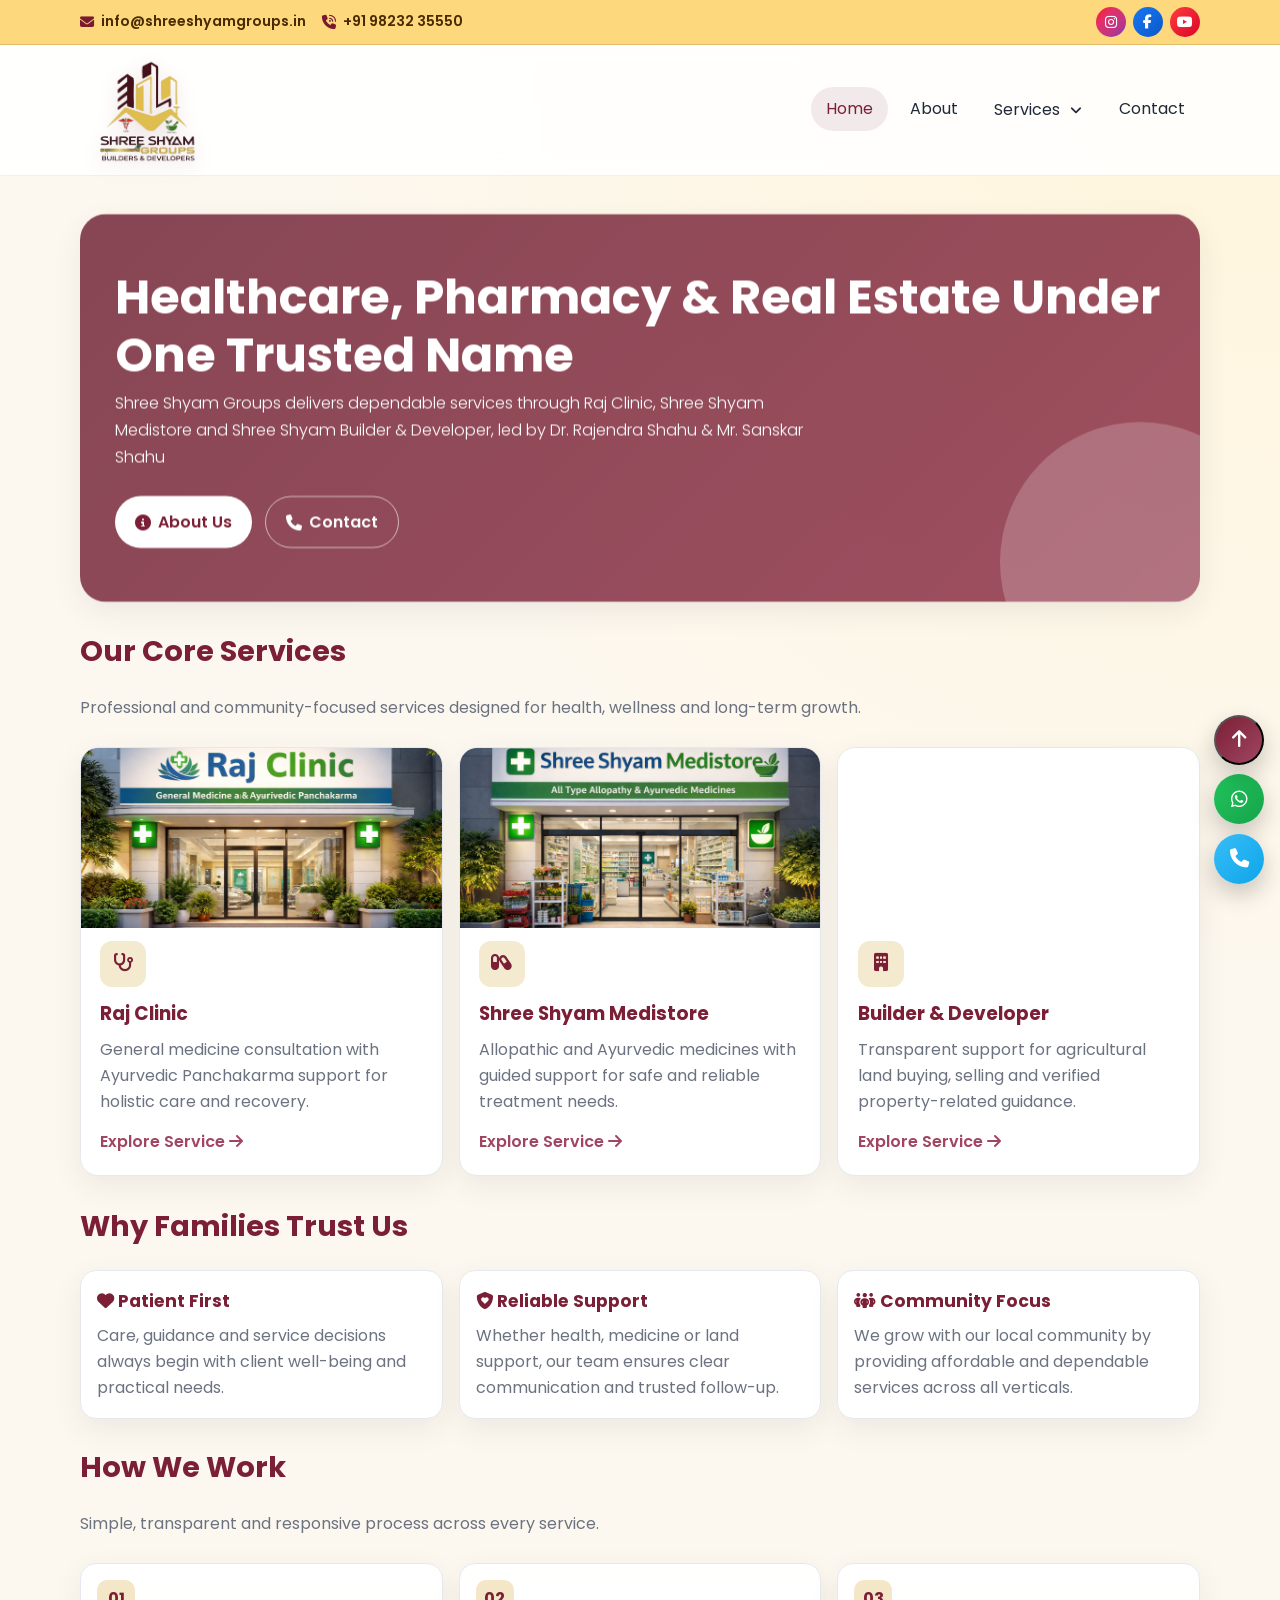
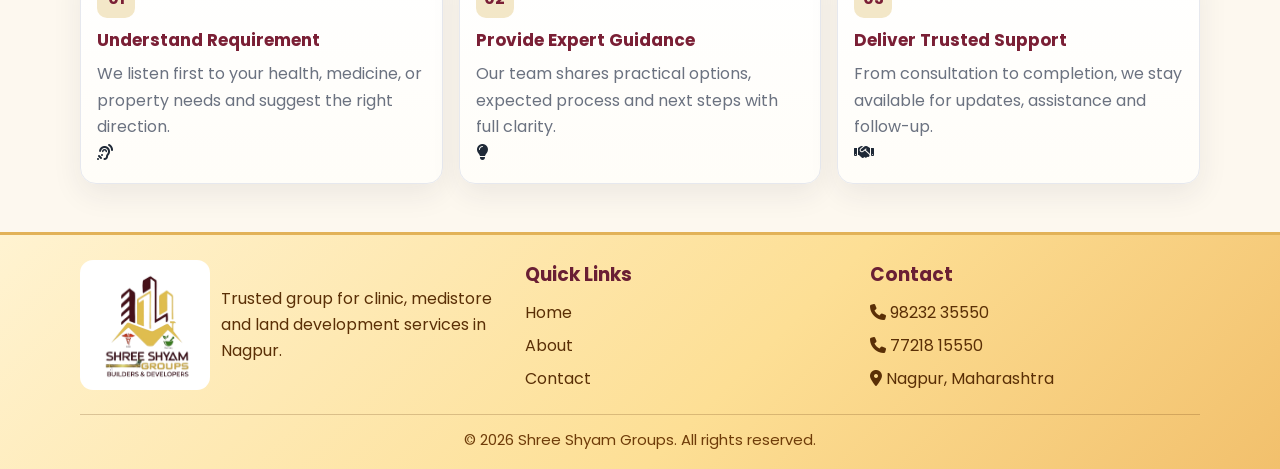
==== commit 781a85aa: "Update index.html" ====
--- a/index.html
+++ b/index.html
@@ -55,7 +55,7 @@
             <section class="hero reveal" style="background: linear-gradient(135deg, rgba(95, 11, 32, 0.75), rgba(127, 23, 50, 0.75)), url('https://images.unsplash.com/photo-1576091160550-2173dba999ef?w=1200&h=600&fit=crop') center/cover no-repeat;">
                 <div class="hero-content">
                     <h1>Healthcare, Pharmacy & Real Estate Under One Trusted Name</h1>
-                    <p>Shree Shyam Groups delivers dependable services through Raj Clinic, Shree Shyam Medistore and Shree Shyam Builder & Developer, led by Dr. Rajendra Shahu.</p>
+                    <p>Shree Shyam Groups delivers dependable services through Raj Clinic, Shree Shyam Medistore and Shree Shyam Builder & Developer, led by Dr. Rajendra Shahu & Mr. Sanskar Shahu</p>
                 </div>
                 <div class="hero-actions">
                     <a href="about.html" class="btn btn-primary"><i class="fa-solid fa-circle-info"></i> About Us</a>
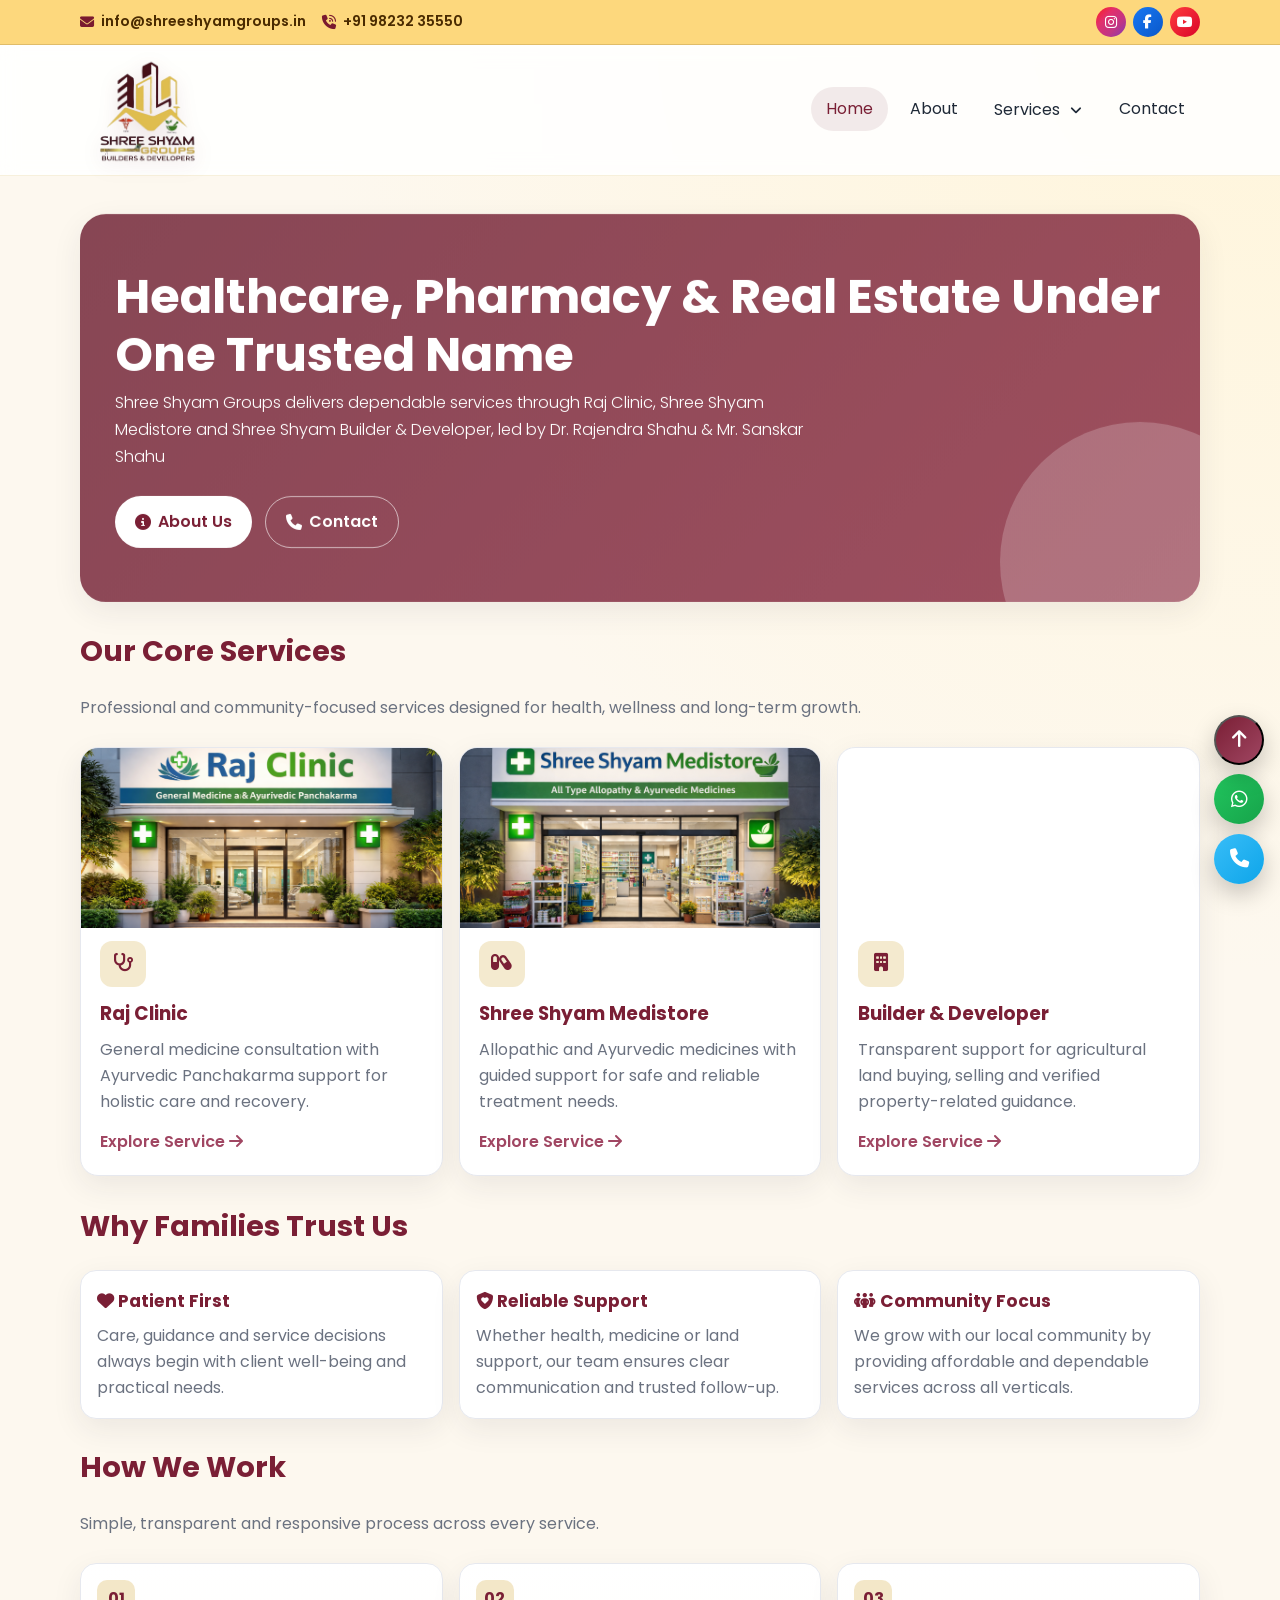
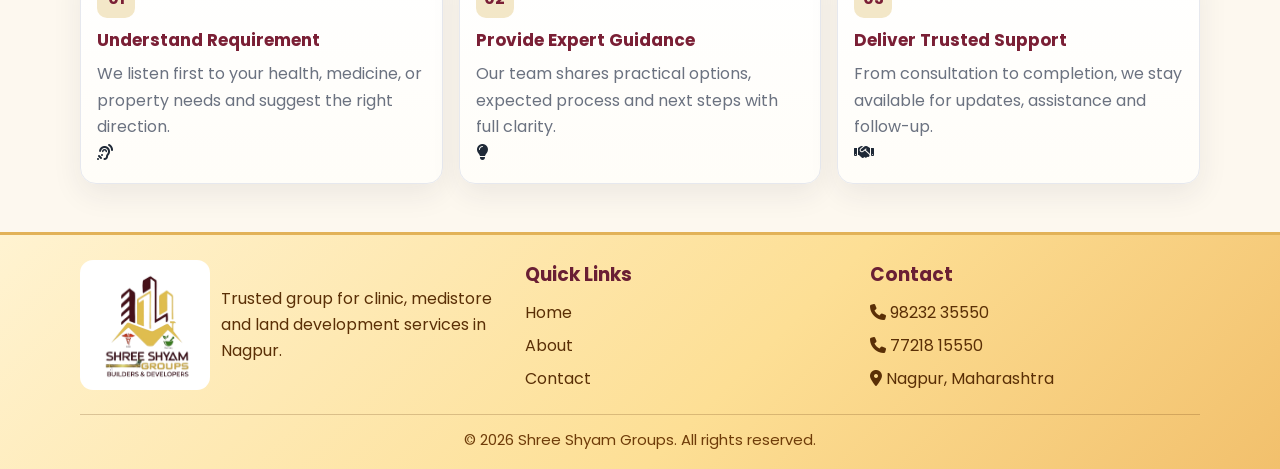
==== commit c75448cd: "Update index.html" ====
--- a/index.html
+++ b/index.html
@@ -4,6 +4,21 @@
     <meta charset="UTF-8">
     <meta name="viewport" content="width=device-width, initial-scale=1.0">
     <title>Shree Shyam Groups | Home</title>
+    <meta name="description" content="Shree Shyam Groups offers trusted healthcare and property services including Raj Clinic, Shree Shyam Medistore, and Builder & Developer guidance in Nagpur.">
+    <meta name="keywords" content="Shree Shyam Groups Nagpur, Raj Clinic Nagpur, Shree Shyam Medistore Nagpur, Builder and Developer Nagpur, healthcare services Nagpur, medicines, land services">
+    <meta name="author" content="Shree Shyam Groups">
+    <meta name="robots" content="index, follow">
+    <link rel="canonical" href="https://www.shreeshyamgroups.in/">
+    <meta property="og:type" content="website">
+    <meta property="og:site_name" content="Shree Shyam Groups">
+    <meta property="og:title" content="Shree Shyam Groups | Home">
+    <meta property="og:description" content="Trusted healthcare and property guidance in Nagpur under one group: Raj Clinic, Medistore, and Builder & Developer services.">
+    <meta property="og:url" content="https://www.shreeshyamgroups.in/">
+    <meta property="og:image" content="https://www.shreeshyamgroups.in/images/logo.png">
+    <meta name="twitter:card" content="summary_large_image">
+    <meta name="twitter:title" content="Shree Shyam Groups | Home">
+    <meta name="twitter:description" content="Explore Raj Clinic, Shree Shyam Medistore, and Builder & Developer services in Nagpur with Shree Shyam Groups.">
+    <meta name="twitter:image" content="https://www.shreeshyamgroups.in/images/logo.png">
     <link rel="preconnect" href="https://fonts.googleapis.com">
     <link rel="preconnect" href="https://fonts.gstatic.com" crossorigin>
     <link href="https://fonts.googleapis.com/css2?family=Poppins:wght@300;400;500;600;700&display=swap" rel="stylesheet">
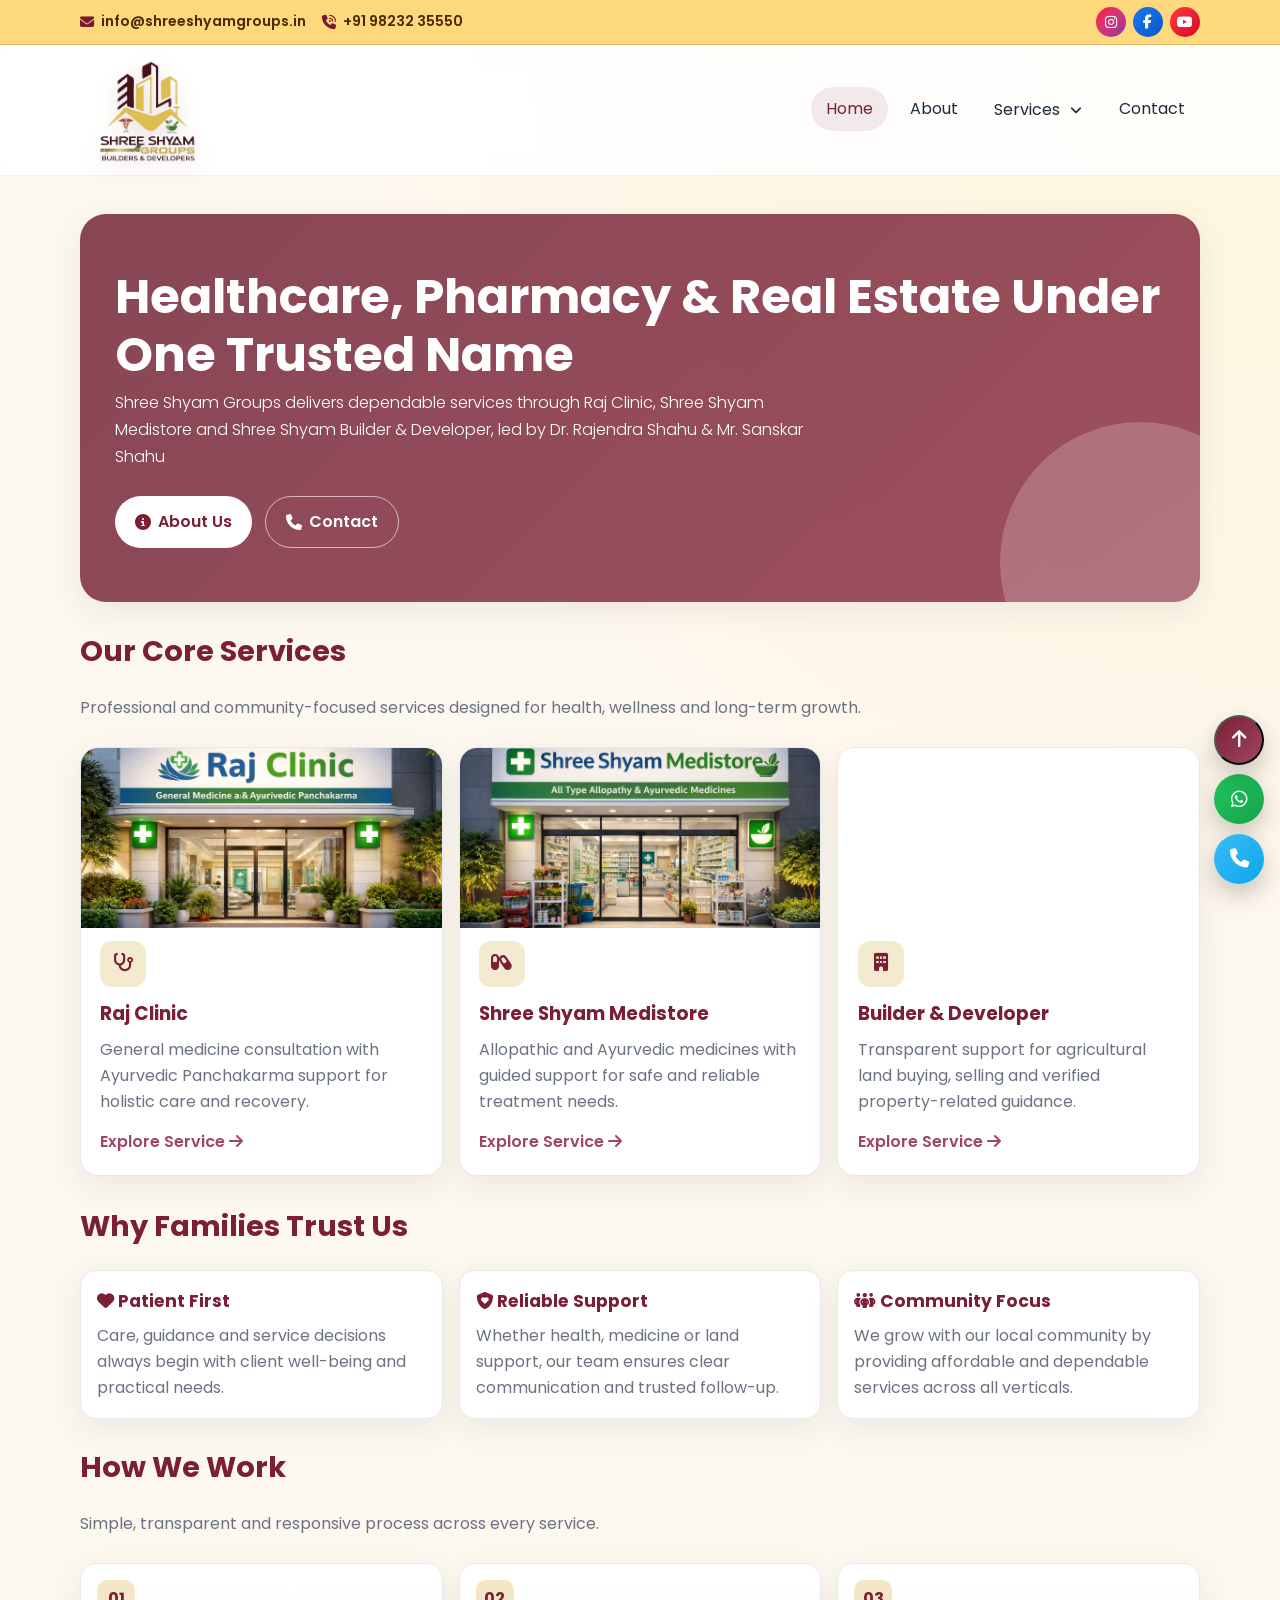
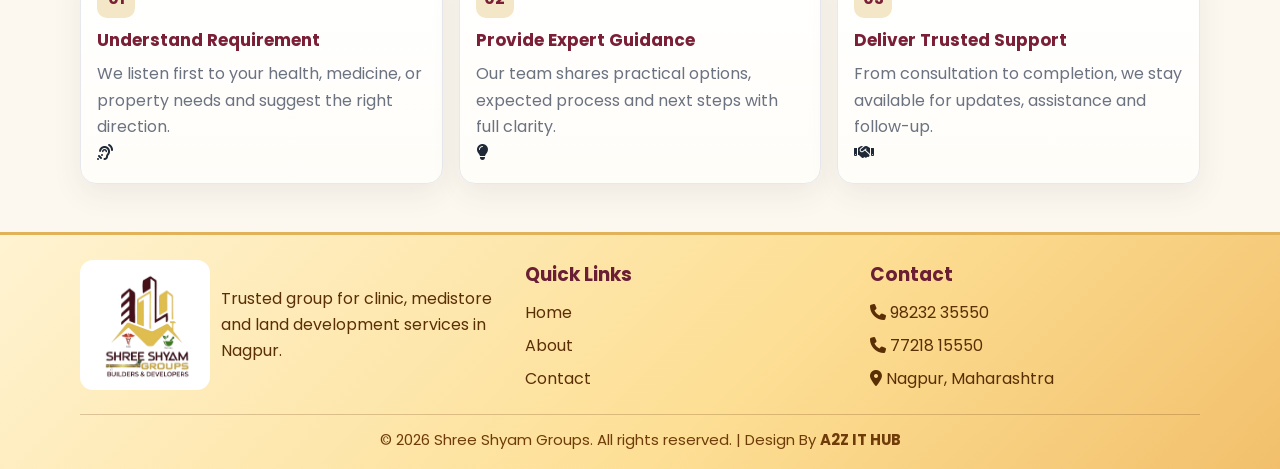
==== commit 2d296558: "Update index.html" ====
--- a/index.html
+++ b/index.html
@@ -209,7 +209,7 @@
                 </div>
             </div>
         </div>
-        <div class="container footer-bottom">© 2026 Shree Shyam Groups. All rights reserved.</div>
+        <div class="container footer-bottom">© 2026 Shree Shyam Groups. All rights reserved. | Design By <a href="https://a2zithub.org/" target="_blank" rel="noopener"><b>A2Z IT HUB</b></a></div>
     </footer>
 
     <div class="floating-actions" aria-label="Quick actions">
